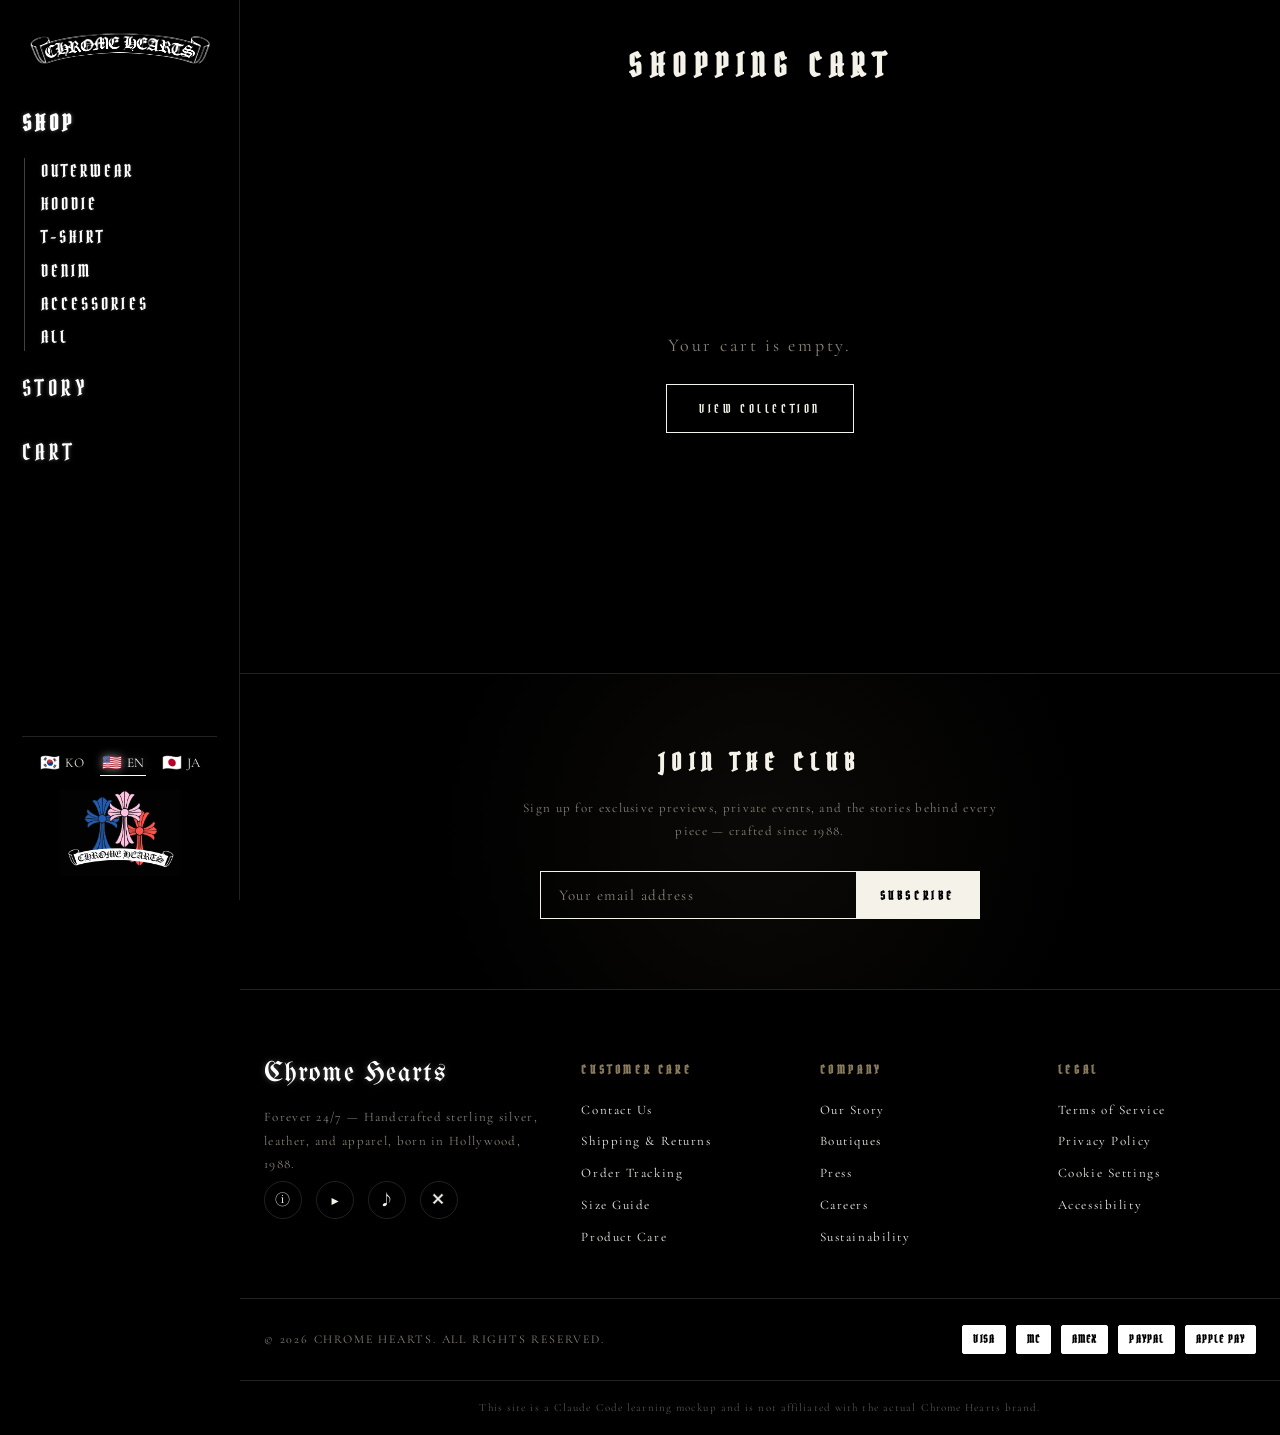
==== cart.html @ c3559861 "Initial commit: Chrome Hearts mockup site" ====
<!doctype html>
<html lang="ko">
<head>
  <meta charset="utf-8" />
  <meta name="viewport" content="width=device-width, initial-scale=1" />
  <title>Cart — Chrome Hearts Mockup</title>
  <link rel="stylesheet" href="css/common.css" />
  <link rel="stylesheet" href="css/product.css" />  <!-- qty-ctrl 스타일 재사용 -->
  <link rel="stylesheet" href="css/cart.css" />
</head>
<body>

<aside class="sidebar">
  <a href="index.html" class="logo" aria-label="Chrome Hearts">
    <img src="assets/logo.png" alt="Chrome Hearts" />
  </a>
  <nav class="nav">
    <div class="nav-group">
      <a href="shop.html" class="nav-group__title">SHOP</a>
      <div class="nav-group__sub">
        <a href="shop.html?cat=outer">Outerwear</a>
        <a href="shop.html?cat=hoodie">Hoodie</a>
        <a href="shop.html?cat=tshirt">T-Shirt</a>
        <a href="shop.html?cat=denim">Denim</a>
        <a href="shop.html?cat=accessory">Accessories</a>
        <a href="shop.html?cat=all">All</a>
      </div>
    </div>
    <a href="index.html#story">Story</a>
    <a href="cart.html">Cart</a>
  </nav>
  <div class="sidebar-tools">
    <div class="lang-switch">
      <button data-lang="ko"><span class="flag">🇰🇷</span>KO</button>
      <button data-lang="en"><span class="flag">🇺🇸</span>EN</button>
      <button data-lang="ja"><span class="flag">🇯🇵</span>JA</button>
    </div>
    <a href="cart.html" class="cart-link" aria-label="cart">
      <span class="cart-icon">🛒</span>
      <span class="cart-label">Cart</span>
      <span class="cart-badge" data-count="0">0</span>
    </a>
  </div>
</aside>

<main class="container">
  <h1 class="section-title" style="margin-top:40px;" data-i18n="cart.title">Shopping Cart</h1>
  <div class="cart-wrap" id="cartWrap"></div>
</main>

<footer class="site-footer">
  <div class="footer-newsletter">
    <h3>Join the Club</h3>
    <p>Sign up for exclusive previews, private events, and the stories behind every piece — crafted since 1988.</p>
    <form onsubmit="event.preventDefault(); this.querySelector('input').value=''; this.querySelector('button').textContent='✓ Subscribed';">
      <input type="email" placeholder="Your email address" required />
      <button type="submit">Subscribe</button>
    </form>
  </div>
  <div class="footer-main">
    <div class="footer-col footer-brand">
      <div class="footer-brand__logo">Chrome Hearts</div>
      <p class="footer-brand__tag">Forever 24/7 — Handcrafted sterling silver, leather, and apparel, born in Hollywood, 1988.</p>
      <div class="footer-social" aria-label="social">
        <a href="#" title="Instagram">ⓘ</a><a href="#" title="YouTube">▶</a><a href="#" title="TikTok">♪</a><a href="#" title="X">✕</a>
      </div>
    </div>
    <div class="footer-col"><h4>Customer Care</h4><ul>
      <li><a href="#">Contact Us</a></li><li><a href="#">Shipping &amp; Returns</a></li>
      <li><a href="#">Order Tracking</a></li><li><a href="#">Size Guide</a></li><li><a href="#">Product Care</a></li>
    </ul></div>
    <div class="footer-col"><h4>Company</h4><ul>
      <li><a href="index.html#story">Our Story</a></li><li><a href="#">Boutiques</a></li>
      <li><a href="#">Press</a></li><li><a href="#">Careers</a></li><li><a href="#">Sustainability</a></li>
    </ul></div>
    <div class="footer-col"><h4>Legal</h4><ul>
      <li><a href="#">Terms of Service</a></li><li><a href="#">Privacy Policy</a></li>
      <li><a href="#">Cookie Settings</a></li><li><a href="#">Accessibility</a></li>
    </ul></div>
  </div>
  <div class="footer-bottom">
    <div>© 2026 CHROME HEARTS. ALL RIGHTS RESERVED.</div>
    <div class="footer-bottom__payments"><span>VISA</span><span>MC</span><span>AMEX</span><span>PAYPAL</span><span>APPLE&nbsp;PAY</span></div>
  </div>
  <div class="footer-disclaimer" data-i18n="footer.disclaimer">This site is a Claude Code learning mockup and is not affiliated with the actual Chrome Hearts brand.</div>
</footer>

<script src="js/i18n.js"></script>
<script src="js/products.js"></script>
<script src="js/cart.js"></script>
<script src="js/main.js"></script>
<script>
  /* ============================================================
     cart 페이지
     - CH_CART 상태를 읽어 리스트/합계를 그린다.
     - 수량 변경 / 삭제 시 다시 그려 뱃지·합계 동기화
     - "결제하기" 는 실제 기능 없음 → 모달로 데모 안내
  ============================================================ */

  // 가격 포맷 헬퍼 재사용
  const fmt = window.CH_PRODUCTS.formatPrice;

  function render() {
    const wrap = document.getElementById('cartWrap');
    const items = window.CH_CART.getItems();

    if (items.length === 0) {
      // 빈 장바구니 UI
      wrap.innerHTML = `
        <div class="cart-empty">
          <p data-i18n="cart.empty">Your cart is empty.</p>
          <a href="shop.html" class="btn" style="margin-top:24px;" data-i18n="hero.cta">View Collection</a>
        </div>`;
      if (window.CH_I18N) window.CH_I18N.applyLang(window.CH_I18N.lang);
      return;
    }

    const subtotal = window.CH_CART.getTotal();

    wrap.innerHTML = `
      <div class="cart-list">
        ${items.map((it) => `
          <div class="cart-item" data-id="${it.id}" data-size="${it.size || ''}">
            <div class="cart-item__img"><img src="${it.image}" alt="" /></div>
            <div>
              <div class="cart-item__name">${it.name}</div>
              <div class="cart-item__meta">
                <span data-i18n="product.size">Size</span>: ${it.size || 'FREE'}
              </div>
            </div>
            <div class="qty-ctrl">
              <button data-act="minus">−</button>
              <span>${it.qty}</span>
              <button data-act="plus">+</button>
            </div>
            <div class="cart-item__price">${fmt(it.price * it.qty)}</div>
            <button class="cart-item__remove" data-act="remove" data-i18n="cart.remove">Remove</button>
          </div>
        `).join('')}
      </div>

      <aside class="cart-summary">
        <h2 data-i18n="cart.title">Shopping Cart</h2>
        <div class="cart-summary__row">
          <span data-i18n="cart.subtotal">Subtotal</span>
          <span>${fmt(subtotal)}</span>
        </div>
        <div class="cart-summary__row">
          <span data-i18n="cart.shipping">Shipping</span>
          <span data-i18n="cart.shipping_free">Free</span>
        </div>
        <div class="cart-summary__row total">
          <span data-i18n="cart.total">Total</span>
          <span>${fmt(subtotal)}</span>
        </div>
        <button class="btn btn--accent" id="checkoutBtn" data-i18n="cart.checkout">Checkout</button>
      </aside>
    `;

    bindEvents();
    if (window.CH_I18N) window.CH_I18N.applyLang(window.CH_I18N.lang);
  }

  function bindEvents() {
    // 수량 증감 + 삭제
    document.querySelectorAll('.cart-item').forEach((row) => {
      const id = Number(row.dataset.id);
      const size = row.dataset.size || '';
      row.querySelectorAll('button').forEach((b) => {
        b.addEventListener('click', () => {
          const act = b.dataset.act;
          const current = window.CH_CART.getItems().find((x) => x.id === id && (x.size || '') === size);
          if (!current) return;
          if (act === 'plus')   window.CH_CART.updateQty(id, size, current.qty + 1);
          if (act === 'minus')  window.CH_CART.updateQty(id, size, current.qty - 1);
          if (act === 'remove') window.CH_CART.remove(id, size);
        });
      });
    });

    // 결제 → 데모 모달
    const btn = document.getElementById('checkoutBtn');
    if (btn) btn.addEventListener('click', openDemoModal);
  }

  function openDemoModal() {
    const dict = (window.CH_I18N && window.CH_I18N.t) ? window.CH_I18N.t : () => '';
    const msg = dict('cart.demo_notice') || 'This is a demo site.';
    const close = dict('nav.home') || 'Close';
    const box = document.createElement('div');
    box.className = 'modal-backdrop';
    box.innerHTML = `
      <div class="modal-box">
        <h3>DEMO</h3>
        <p>${msg}</p>
        <button class="btn">OK</button>
      </div>`;
    box.addEventListener('click', (e) => {
      if (e.target === box || e.target.tagName === 'BUTTON') box.remove();
    });
    document.body.appendChild(box);
  }

  // 장바구니 상태 변화 이벤트에 반응 (cart.js 가 발행)
  document.addEventListener('cart:changed', render);
  document.addEventListener('i18n:changed', render);
  document.addEventListener('DOMContentLoaded', render);
</script>
</body>
</html>
---- css/common.css ----
/* =========================================================
   common.css — 전체 페이지에서 공통으로 쓰는 스타일
   - 컬러/폰트 같은 "디자인 토큰"을 변수로 모아둬서
     나중에 한 곳만 바꾸면 사이트 전체 분위기가 바뀌도록 설계
   - 헤더/푸터/버튼 등 모든 페이지가 공유하는 UI를 담당
   ========================================================= */

/* ---------- 폰트 불러오기 (Google Fonts) ----------
   Cinzel: 크롬하츠 특유의 고딕 세리프 느낌의 영문 로고용
   Cormorant Garamond: 본문 영문. 고급스러운 세리프
   Noto Serif KR / JP: 한글·일본어 본문. 위 영문과 무게감이 어울림 */
/* 블랙레터(고딕) 폰트 추가:
   - UnifrakturMaguntia / Pirata One: 크롬하츠 로고 같은 중세 고딕 느낌
   - Cinzel / Cormorant Garamond: 보조 세리프 (네비·본문)
   - Noto Serif KR/JP: 한·일 본문 폴백 */
@import url('https://fonts.googleapis.com/css2?family=UnifrakturMaguntia&family=Pirata+One&family=Cinzel:wght@500;700&family=Cormorant+Garamond:wght@400;600&family=Noto+Serif+JP:wght@400;700&family=Noto+Serif+KR:wght@400;700&display=swap');

/* ---------- 디자인 토큰 (CSS 변수) ----------
   :root 는 문서 최상위. 여기 선언한 변수는 어디서나 var(--이름)으로 사용 가능 */
:root {
  /* 컬러: 크롬하츠의 어둡고 무게감 있는 럭셔리 톤 */
  --bg: #000;            /* 기본 배경: 완전한 검정 */
  --bg-soft: #0c0c0c;    /* 살짝 밝은 검정 (카드/섹션 구분용) */
  --fg: #f5f2ea;         /* 본문 텍스트: 아이보리 (완전 흰색은 너무 차가움) */
  --fg-dim: #8a8378;     /* 보조 텍스트: 빛바랜 금속톤 */
  --accent: #8a7b5c;     /* 포인트 컬러: 앤틱 골드. 버튼·강조선에 사용 */
  --line: #222;          /* 구분선: 거의 안 보이되 구조만 잡아줌 */

  /* 폰트 스택:
     --font-blackletter: 브랜드 상징 로고용 (크롬하츠 고딕 느낌)
     --font-display: 네비·섹션 타이틀 등 강조용 세리프
     --font-body: 본문 세리프 */
  --font-blackletter: 'UnifrakturMaguntia', 'Pirata One', 'Cinzel', serif;
  --font-display: 'Pirata One', 'Cinzel', 'Noto Serif KR', 'Noto Serif JP', serif;
  --font-body: 'Cormorant Garamond', 'Noto Serif KR', 'Noto Serif JP', serif;

  /* 레이아웃: 콘텐츠 최대 폭과 기본 여백 */
  --maxw: 1280px;
  --gutter: 24px;
}

/* ---------- 리셋 ----------
   브라우저마다 기본 여백/폰트가 달라서 초기화해두면 디자인이 일관됨 */
* { box-sizing: border-box; margin: 0; padding: 0; }

html, body {
  background: var(--bg);
  color: var(--fg);
  font-family: var(--font-body);
  font-size: 17px;         /* 본문 기준 크기. 세리프 폰트는 살짝 크게 해야 잘 읽힘 */
  line-height: 1.6;
  -webkit-font-smoothing: antialiased; /* 맥에서 글자 뭉개짐 방지 */
}

a { color: inherit; text-decoration: none; }
img { max-width: 100%; display: block; }
button { font-family: inherit; cursor: pointer; background: none; border: none; color: inherit; }

/* ---------- 좌측 사이드바 ----------
   - 페이지 좌측에 고정된 세로 네비게이션
   - 로고(최상단) / 네비(중앙, 쇼핑은 서브카테고리까지 펼쳐짐) / 언어·장바구니(하단)
   - 본문은 body 에 padding-left 를 줘서 사이드바에 가리지 않도록 함 */
:root { --sidebar-w: 240px; }

body { padding-left: var(--sidebar-w); }

.sidebar {
  position: fixed;
  top: 0; left: 0; bottom: 0;
  width: var(--sidebar-w);
  padding: 24px 22px;
  background: #000;
  border-right: 1px solid var(--line);
  display: flex;
  flex-direction: column;
  gap: 22px;
  z-index: 100;
  overflow: hidden;         /* 스크롤바 금지 — 내용은 항상 한 화면 안에 */
}

/* 로고: 이미지(말굽+크로스 엠블럼)
   - 핵심: 클릭/호버 영역이 이미지 크기에만 딱 맞도록 inline-block + 가운데 정렬
   - 원본 PNG 는 알파 채널이 없고 검정 배경이라 사이드바(검정)와 자연스럽게 이어짐
   - filter drop-shadow 는 '이미지 바깥 직사각형'에 빛을 만들어 버튼처럼 보이게 하므로 제거
   - 원본에 상하 검정 여백 + "CHROME HEARTS" 배너 포함 → object-fit: cover 로 말굽만 잘라 보여줌 */
/* 로고: 가로형 "CHROME HEARTS" 배너 이미지 (원본 403x107, 비율 ≒ 3.77:1)
   사이드바 폭에 맞춰 가로 전체를 채우되 비율 유지.
   크롭 없이 통짜 이미지 그대로 사용 — 여백 문제가 원본에 없어서 간단. */
.logo {
  display: block;
  width: 100%;
  max-width: 240px;          /* 살짝 더 크게 */
  align-self: center;
  line-height: 0;
  transition: opacity .2s, filter .2s;
}
.logo:hover { opacity: 0.9; }
.logo img {
  width: 100%;
  height: auto;
  display: block;
  /* 선명도·밝기 보정: contrast + brightness 를 살짝 올려 원본보다 또렷하게 */
  filter: brightness(1.25) contrast(1.2);
}

/* 메인 네비게이션 (세로 스택) — 간격을 줄여 한 화면 안에 들어가도록 */
.nav { display: flex; flex-direction: column; gap: 12px; flex: 1; }

/* 메인 네비 항목: 가독성 우선 — 흰색·큰 글씨 (요청에 따라 확대)
   기본 상태에서도 약한 글로우를 깔아 화면에서 글자가 또렷하게 살아나도록 */
.nav > a,
.nav > .nav-group > .nav-group__title {
  font-family: var(--font-display);
  font-size: 22px;
  letter-spacing: 0.2em;
  text-transform: uppercase;
  color: #ffffff;
  padding: 8px 0;
  display: block;
  border-bottom: 1px solid transparent;
  text-shadow: 0 0 4px rgba(255,255,255,0.35);
  transition: color .2s, border-color .2s, text-shadow .2s;
  cursor: pointer;
}
.nav > a:hover,
.nav > .nav-group > .nav-group__title:hover {
  color: #fff;
  text-shadow: 0 0 10px rgba(255,255,255,0.6); /* 호버 시 실버 글로우 */
}

/* 쇼핑 그룹: 하위 카테고리 리스트가 항상 펼쳐진 상태 */
.nav-group { display: flex; flex-direction: column; gap: 8px; }
.nav-group__title {
  font-weight: 700;
  color: #fff !important;
}
.nav-group__sub {
  display: flex;
  flex-direction: column;
  gap: 6px;
  padding-left: 16px;
  border-left: 1px solid rgba(255,255,255,0.25);
  margin-left: 2px;
}
.nav-group__sub a {
  font-family: var(--font-display);
  font-size: 17px;
  letter-spacing: 0.18em;
  text-transform: uppercase;
  color: #ffffff;                        /* 서브메뉴도 흰색으로 밝기 업 */
  text-shadow: 0 0 3px rgba(255,255,255,0.25);
  transition: color .2s, text-shadow .2s;
}
.nav-group__sub a:hover {
  color: #fff;
  text-shadow: 0 0 8px rgba(255,255,255,0.5);
}

/* 하단 도구 영역 (언어 + 장바구니) */
.sidebar-tools {
  display: flex;
  flex-direction: column;
  gap: 14px;
  padding-top: 14px;
  border-top: 1px solid var(--line);
  align-items: center;        /* 장바구니 이미지 중앙 정렬 */
}

/* 언어 토글: 국기 + 언어코드. 가로 배치로 컴팩트하게 */
.lang-switch { display: flex; flex-direction: row; gap: 14px; font-size: 14px; letter-spacing: 0.1em; }
.lang-switch button {
  padding: 4px 2px;
  color: #e8e6df;
  display: inline-flex;
  align-items: center;
  gap: 5px;
  border-bottom: 1px solid transparent;
  transition: color .2s, border-color .2s;
}
.lang-switch button .flag { font-size: 16px; line-height: 1; }
.lang-switch button:hover { color: #fff; }
.lang-switch button.active {
  color: #fff;
  border-bottom-color: #fff;
  text-shadow: 0 0 8px rgba(255,255,255,0.5);
}

/* 장바구니 링크: 크로스 3개 엠블럼 이미지를 버튼처럼 사용.
   - 내부의 cart-icon / cart-label 은 CSS 로 숨기고 이미지만 보여준다.
   - 이미지 위에 작은 숫자 뱃지를 absolute 로 얹어 담긴 수량 표시. */
.cart-link {
  position: relative;
  display: inline-block;
  width: 120px;           /* 사이드바 폭에 여유 있게 들어가는 크기 */
  align-self: center;
  line-height: 0;
  transition: opacity .2s, filter .2s;
  background: url('../assets/cart-logo.png') center / contain no-repeat;
  aspect-ratio: 409 / 292;   /* 원본 비율 유지 → 세로 스크롤 없이 깔끔 */
  filter: brightness(1.1);
}
.cart-link:hover { opacity: 0.85; filter: brightness(1.3); }

/* 기존 아이콘·라벨 텍스트는 숨김 (이미지로 대체) */
.cart-link .cart-icon,
.cart-link .cart-label { display: none; }
.cart-badge {
  position: absolute;
  top: -6px; right: -10px;
  background: var(--accent);
  color: #000;
  font-size: 10px;
  font-weight: 700;
  min-width: 16px;
  height: 16px;
  padding: 0 4px;
  border-radius: 8px;
  display: flex; align-items: center; justify-content: center;
}
.cart-badge[data-count="0"] { display: none; } /* 0이면 숨김 */

/* ---------- 버튼 ----------
   브랜드 톤에 맞는 미니멀 아웃라인 버튼 */
.btn {
  display: inline-block;
  padding: 14px 32px;
  font-family: var(--font-display);
  font-size: 12px;
  letter-spacing: 0.3em;
  text-transform: uppercase;
  border: 1px solid var(--fg);
  color: var(--fg);
  transition: background .3s, color .3s;
}
.btn:hover { background: var(--fg); color: var(--bg); }
.btn--accent { border-color: var(--accent); color: var(--accent); }
.btn--accent:hover { background: var(--accent); color: var(--bg); }
.btn:disabled { opacity: .4; cursor: not-allowed; }
.btn:disabled:hover { background: none; color: var(--fg); }

/* ---------- 섹션 공통 ----------
   페이지 안쪽 콘텐츠는 max-width 로 중앙 정렬 */
.container {
  max-width: var(--maxw);
  margin: 0 auto;
  padding: 0 var(--gutter);
}
.section { padding: 100px 0; }
.section-title {
  font-family: var(--font-display);
  font-size: 32px;
  letter-spacing: 0.25em;
  text-align: center;
  margin-bottom: 60px;
  text-transform: uppercase;
}

/* ---------- 푸터 (럭셔리 브랜드 풀풋터) ----------
   - 상단: 뉴스레터 가입 영역 (섹션 구분용 골드 라인)
   - 중단: 4단(Customer Care / Company / Follow / Contact) + 로고
   - 하단: 결제 수단 · 지역 선택 · 저작권 · 학습 고지
   - 실제 럭셔리몰 감성: 풍부한 여백, 세리프 타이포, 얇은 구분선 */
.site-footer {
  background: #000;
  color: var(--fg);
  border-top: 1px solid var(--line);
  padding: 0;
  font-size: 13px;
  letter-spacing: 0.1em;
}
.site-footer a { color: var(--fg); transition: color .2s; }
.site-footer a:hover { color: var(--accent); }

/* ── 뉴스레터 영역 ── */
.footer-newsletter {
  border-bottom: 1px solid var(--line);
  padding: 70px var(--gutter);
  text-align: center;
  background:
    radial-gradient(circle at 50% 50%, rgba(138,123,92,0.08), transparent 60%),
    #000;
}
.footer-newsletter h3 {
  font-family: var(--font-display);
  font-size: 24px;
  letter-spacing: 0.3em;
  text-transform: uppercase;
  margin-bottom: 14px;
  font-weight: 700;
}
.footer-newsletter p {
  color: var(--fg-dim);
  max-width: 480px;
  margin: 0 auto 28px;
  line-height: 1.8;
}
.footer-newsletter form {
  display: inline-flex;
  align-items: stretch;
  max-width: 440px;
  width: 100%;
  border: 1px solid var(--fg);
}
.footer-newsletter input {
  flex: 1;
  background: transparent;
  border: 0;
  padding: 14px 18px;
  color: var(--fg);
  font-family: var(--font-body);
  font-size: 15px;
  letter-spacing: 0.1em;
  outline: none;
}
.footer-newsletter input::placeholder { color: var(--fg-dim); }
.footer-newsletter button {
  padding: 0 24px;
  background: var(--fg);
  color: #000;
  font-family: var(--font-display);
  font-size: 12px;
  letter-spacing: 0.3em;
  text-transform: uppercase;
  font-weight: 700;
  border: 0;
  cursor: pointer;
  transition: background .2s, color .2s;
}
.footer-newsletter button:hover { background: var(--accent); color: #000; }

/* ── 메인 4단 영역 ── */
.footer-main {
  display: grid;
  grid-template-columns: 1.4fr 1fr 1fr 1fr;
  gap: 40px;
  max-width: var(--maxw);
  margin: 0 auto;
  padding: 70px var(--gutter) 50px;
}
.footer-brand__logo {
  font-family: var(--font-blackletter);
  font-size: 28px;
  line-height: 1;
  color: #fff;
  margin-bottom: 18px;
  text-shadow: 0 0 6px rgba(255,255,255,0.3);
}
.footer-brand__tag {
  color: var(--fg-dim);
  line-height: 1.8;
  max-width: 280px;
  font-size: 13px;
}
.footer-col h4 {
  font-family: var(--font-display);
  font-size: 12px;
  letter-spacing: 0.3em;
  text-transform: uppercase;
  color: var(--accent);
  margin-bottom: 20px;
  font-weight: 700;
}
.footer-col ul { list-style: none; display: flex; flex-direction: column; gap: 11px; }
.footer-col ul a {
  color: var(--fg);
  font-size: 13px;
  letter-spacing: 0.12em;
}
.footer-col ul a:hover { color: var(--accent); }

/* 소셜 아이콘 영역 */
.footer-social {
  display: flex;
  gap: 14px;
  margin-top: 4px;
}
.footer-social a {
  width: 38px; height: 38px;
  display: inline-flex;
  align-items: center;
  justify-content: center;
  border: 1px solid var(--line);
  border-radius: 50%;
  font-size: 15px;
  color: var(--fg);
  transition: border-color .2s, background .2s, color .2s;
}
.footer-social a:hover {
  border-color: var(--accent);
  background: var(--accent);
  color: #000;
}

/* ── 하단 바: 결제·지역·저작권 ── */
.footer-bottom {
  border-top: 1px solid var(--line);
  padding: 26px var(--gutter);
  max-width: var(--maxw);
  margin: 0 auto;
  display: flex;
  justify-content: space-between;
  align-items: center;
  flex-wrap: wrap;
  gap: 18px;
  color: var(--fg-dim);
  font-size: 12px;
  letter-spacing: 0.15em;
}
.footer-bottom__links { display: flex; gap: 22px; }
.footer-bottom__payments {
  display: flex;
  gap: 10px;
  font-size: 11px;
  letter-spacing: 0.2em;
}
/* 결제 수단 배지: 흰 배경 + 검정 글씨로 반전시켜 실제 결제 로고 느낌을 냄 */
.footer-bottom__payments span {
  padding: 5px 10px;
  background: #ffffff;
  color: #000000;
  border: 1px solid #ffffff;
  font-family: var(--font-display);
  font-weight: 700;
  letter-spacing: 0.1em;
  border-radius: 2px;
}

/* 학습 고지 띠 (가장 아래) */
.footer-disclaimer {
  text-align: center;
  padding: 18px var(--gutter);
  border-top: 1px solid var(--line);
  color: #555;
  font-size: 11px;
  letter-spacing: 0.1em;
}

/* 모바일 */
@media (max-width: 900px) {
  .footer-main { grid-template-columns: 1fr 1fr; gap: 36px; padding: 50px var(--gutter); }
  .footer-bottom { flex-direction: column; align-items: flex-start; gap: 12px; }
  .footer-newsletter h3 { font-size: 18px; }
}
@media (max-width: 520px) {
  .footer-main { grid-template-columns: 1fr; }
}

/* ---------- 진입 애니메이션 ----------
   IntersectionObserver 로 .is-visible 클래스를 붙이면 자연스럽게 등장 */
.reveal {
  opacity: 0;
  transform: translateY(24px);
  transition: opacity .9s ease, transform .9s ease;
}
.reveal.is-visible { opacity: 1; transform: none; }

/* ---------- 모바일 반응형 ----------
   900px 미만: 사이드바를 상단 바 형태로 접는다 (body 패딩 제거) */
@media (max-width: 900px) {
  body { padding-left: 0; padding-top: 0; }
  .sidebar {
    position: static;
    width: 100%;
    height: auto;
    flex-direction: column;
    gap: 24px;
    padding: 20px var(--gutter);
  }
  .nav { gap: 14px; }
  .section { padding: 60px 0; }
  .section-title { font-size: 22px; margin-bottom: 36px; }
  .logo { font-size: 16px; }
}
---- css/product.css ----
/* =========================================================
   product.css — 상품 상세 페이지
   - 좌: 대형 이미지 슬라이더 / 우: 상품 정보
   ========================================================= */

.prod-wrap {
  display: grid;
  grid-template-columns: 1.3fr 1fr;  /* 이미지를 조금 더 크게 */
  gap: 60px;
  padding: 60px 0 120px;
}

.prod-gallery { display: flex; flex-direction: column; gap: 12px; }
.prod-gallery__main {
  aspect-ratio: 1/1;
  background: #000;
  overflow: hidden;
}
.prod-gallery__main img { width: 100%; height: 100%; object-fit: cover; }
/* 썸네일 줄: 이미지가 여러 장일 때만 노출 */
.prod-gallery__thumbs { display: flex; gap: 8px; }
.prod-gallery__thumbs img {
  width: 80px; height: 100px; object-fit: cover;
  border: 1px solid var(--line);
  cursor: pointer;
  opacity: 0.5;
  transition: opacity .2s;
}
.prod-gallery__thumbs img.active { opacity: 1; border-color: var(--accent); }

.prod-info__name {
  font-family: var(--font-display);
  font-size: 28px;
  letter-spacing: 0.2em;
  text-transform: uppercase;
  margin-bottom: 16px;
}
.prod-info__price {
  font-size: 20px;
  color: var(--accent);
  margin-bottom: 32px;
  letter-spacing: 0.1em;
}
.prod-info__section { margin-bottom: 28px; }
.prod-info__label {
  font-family: var(--font-display);
  font-size: 12px;
  letter-spacing: 0.25em;
  text-transform: uppercase;
  color: var(--fg-dim);
  margin-bottom: 10px;
  display: block;
}
.size-list { display: flex; gap: 8px; flex-wrap: wrap; }
.size-list button {
  min-width: 50px;
  padding: 10px 14px;
  border: 1px solid var(--line);
  color: var(--fg);
  font-size: 13px;
  letter-spacing: 0.1em;
  transition: border-color .2s, background .2s;
}
.size-list button:hover { border-color: var(--fg); }
.size-list button.active { background: var(--fg); color: var(--bg); border-color: var(--fg); }

.qty-ctrl { display: flex; align-items: center; gap: 0; width: fit-content; border: 1px solid var(--line); }
.qty-ctrl button { width: 40px; height: 40px; font-size: 18px; }
.qty-ctrl span { width: 50px; text-align: center; }

.prod-info__desc {
  color: var(--fg-dim);
  line-height: 1.9;
  padding-top: 28px;
  margin-top: 28px;
  border-top: 1px solid var(--line);
}
.prod-info__desc h4 {
  font-family: var(--font-display);
  font-size: 12px;
  letter-spacing: 0.25em;
  text-transform: uppercase;
  color: var(--fg);
  margin-bottom: 10px;
}

@media (max-width: 900px) {
  .prod-wrap { grid-template-columns: 1fr; gap: 30px; padding: 30px 0 80px; }
  .prod-info__name { font-size: 22px; }
}
---- css/cart.css ----
/* =========================================================
   cart.css — 장바구니 페이지
   - 좌: 담긴 상품 목록 / 우: 합계 박스
   ========================================================= */

.cart-wrap {
  display: grid;
  grid-template-columns: 2fr 1fr;
  gap: 60px;
  padding: 60px 0 120px;
}

/* 담긴 상품 행: 이미지 | 이름/사이즈 | 수량 | 가격 | 삭제 */
.cart-item {
  display: grid;
  grid-template-columns: 120px 1fr auto auto auto;
  align-items: center;
  gap: 20px;
  padding: 24px 0;
  border-bottom: 1px solid var(--line);
}
.cart-item__img { width: 120px; height: 150px; background: #000; overflow: hidden; }
.cart-item__img img { width: 100%; height: 100%; object-fit: cover; }
.cart-item__name {
  font-family: var(--font-display);
  font-size: 14px;
  letter-spacing: 0.15em;
  text-transform: uppercase;
  margin-bottom: 6px;
}
.cart-item__meta { color: var(--fg-dim); font-size: 13px; letter-spacing: 0.1em; }
.cart-item__price { color: var(--accent); font-size: 15px; min-width: 120px; text-align: right; }
.cart-item__remove {
  color: var(--fg-dim);
  font-size: 12px;
  letter-spacing: 0.2em;
  text-transform: uppercase;
  padding: 6px 8px;
  border-bottom: 1px solid transparent;
  transition: color .2s, border-color .2s;
}
.cart-item__remove:hover { color: var(--fg); border-bottom-color: var(--fg); }

/* 우측 합계 박스: sticky 로 스크롤 시 따라옴 */
.cart-summary {
  background: var(--bg-soft);
  border: 1px solid var(--line);
  padding: 32px;
  align-self: start;
  position: sticky;
  top: 100px;
}
.cart-summary h2 {
  font-family: var(--font-display);
  font-size: 16px;
  letter-spacing: 0.25em;
  text-transform: uppercase;
  margin-bottom: 24px;
}
.cart-summary__row {
  display: flex; justify-content: space-between;
  padding: 10px 0;
  color: var(--fg-dim);
  font-size: 14px;
  letter-spacing: 0.1em;
}
.cart-summary__row.total {
  border-top: 1px solid var(--line);
  padding-top: 18px; margin-top: 10px;
  color: var(--fg);
  font-size: 18px;
  font-family: var(--font-display);
  letter-spacing: 0.2em;
}
.cart-summary .btn { width: 100%; margin-top: 24px; }

/* 빈 장바구니 */
.cart-empty {
  grid-column: 1 / -1;
  text-align: center;
  padding: 120px 0;
  color: var(--fg-dim);
  font-size: 18px;
  letter-spacing: 0.15em;
}

/* 데모 모달 */
.modal-backdrop {
  position: fixed; inset: 0;
  background: rgba(0,0,0,0.8);
  display: flex; align-items: center; justify-content: center;
  z-index: 500;
}
.modal-box {
  background: var(--bg-soft);
  border: 1px solid var(--accent);
  padding: 48px;
  max-width: 420px;
  text-align: center;
}
.modal-box h3 {
  font-family: var(--font-display);
  font-size: 20px;
  letter-spacing: 0.3em;
  text-transform: uppercase;
  margin-bottom: 16px;
  color: var(--accent);
}
.modal-box p { color: var(--fg-dim); line-height: 1.8; margin-bottom: 28px; }

@media (max-width: 900px) {
  .cart-wrap { grid-template-columns: 1fr; gap: 30px; }
  .cart-item {
    grid-template-columns: 80px 1fr;
    grid-template-rows: auto auto auto;
  }
  .cart-item__img { width: 80px; height: 100px; }
  .cart-item__price,
  .cart-item__remove,
  .qty-ctrl { grid-column: 2; }
  .cart-summary { position: static; }
}
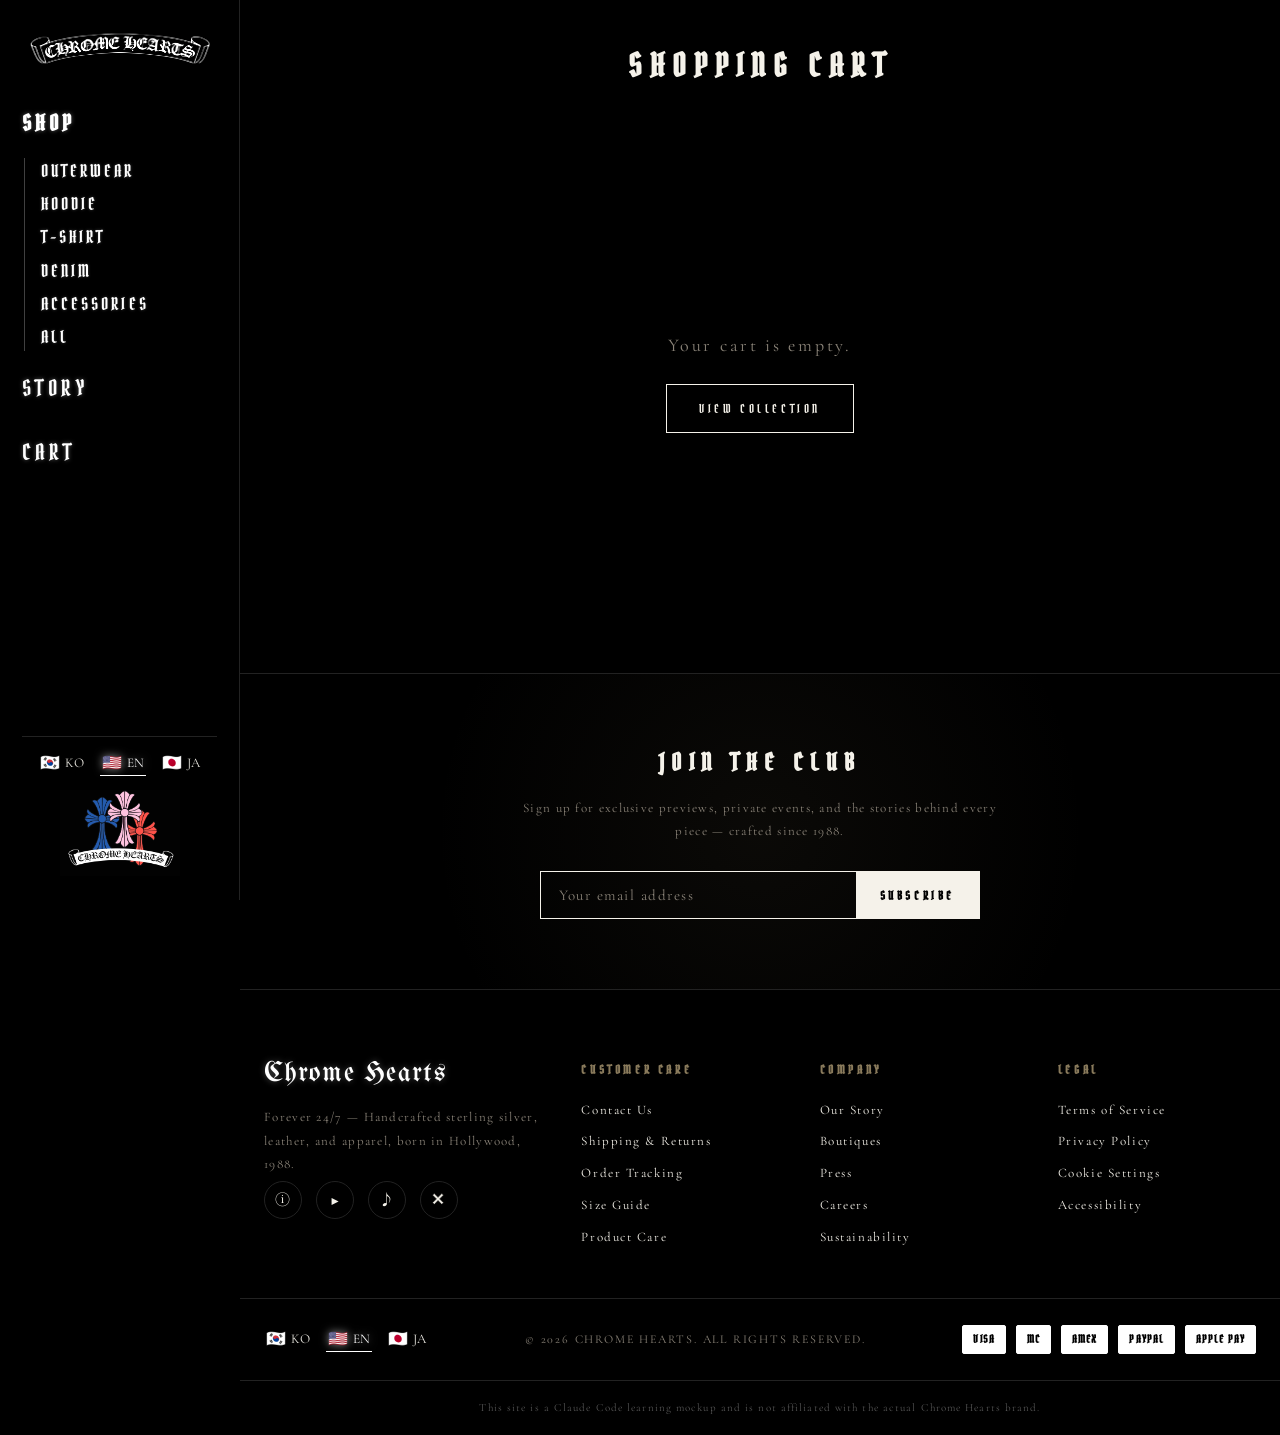
==== commit 0505864b: "모바일 언어 토글을 푸터로 이동" ====
--- a/cart.html
+++ b/cart.html
@@ -79,6 +79,11 @@
     </ul></div>
   </div>
   <div class="footer-bottom">
+    <div class="lang-switch lang-switch--footer">
+      <button data-lang="ko"><span class="flag">🇰🇷</span>KO</button>
+      <button data-lang="en"><span class="flag">🇺🇸</span>EN</button>
+      <button data-lang="ja"><span class="flag">🇯🇵</span>JA</button>
+    </div>
     <div>© 2026 CHROME HEARTS. ALL RIGHTS RESERVED.</div>
     <div class="footer-bottom__payments"><span>VISA</span><span>MC</span><span>AMEX</span><span>PAYPAL</span><span>APPLE&nbsp;PAY</span></div>
   </div>
--- a/css/common.css
+++ b/css/common.css
@@ -166,6 +166,9 @@
   align-items: center;        /* 장바구니 이미지 중앙 정렬 */
 }
 
+/* 푸터용 언어 토글은 PC 에서는 숨김 (사이드바 토글만 노출) */
+.lang-switch--footer { display: none; }
+
 /* 언어 토글: 국기 + 언어코드. 가로 배치로 컴팩트하게 */
 .lang-switch { display: flex; flex-direction: row; gap: 14px; font-size: 14px; letter-spacing: 0.1em; }
 .lang-switch button {
@@ -455,19 +458,71 @@
 .reveal.is-visible { opacity: 1; transform: none; }
 
 /* ---------- 모바일 반응형 ----------
-   900px 미만: 사이드바를 상단 바 형태로 접는다 (body 패딩 제거) */
+   900px 이하: 사이드바를 상단 고정 컴팩트 헤더로 재배치.
+   기존 세로 네비를 가로로 접어 화면을 덜 잡아먹게 함.
+   본문은 상단 헤더 높이만큼만 아래로 밀림. */
 @media (max-width: 900px) {
-  body { padding-left: 0; padding-top: 0; }
+  :root { --sidebar-w: 0px; }    /* 좌측 패딩 없앰 */
+  body { padding-left: 0; padding-top: 86px; }  /* 상단 바 높이에 맞춰 본문 밀림 */
+
+  /* 사이드바 → 상단 고정 바로 변신 (세로를 넉넉히 키워 메뉴 가독성 확보) */
   .sidebar {
-    position: static;
+    position: fixed;
+    top: 0; left: 0; right: 0; bottom: auto;
     width: 100%;
-    height: auto;
-    flex-direction: column;
-    gap: 24px;
-    padding: 20px var(--gutter);
+    height: 86px;
+    flex-direction: row;
+    align-items: center;
+    gap: 14px;
+    padding: 10px 18px;
+    overflow: hidden;
+    border-right: 0;
+    border-bottom: 1px solid var(--line);
   }
-  .nav { gap: 14px; }
-  .section { padding: 60px 0; }
-  .section-title { font-size: 22px; margin-bottom: 36px; }
-  .logo { font-size: 16px; }
-}
+
+  /* 로고: 상단 바 높이가 커진 만큼 함께 키움 */
+  .logo { max-width: 160px; margin: 0; align-self: center; }
+
+  /* 네비: 가로 스크롤 가능한 한 줄 — 글씨 더 크게 */
+  .nav {
+    flex-direction: row;
+    flex-wrap: nowrap;
+    overflow-x: auto;
+    gap: 20px;
+    flex: 1;
+    scrollbar-width: none;
+  }
+  .nav::-webkit-scrollbar { display: none; }
+  .nav > a,
+  .nav > .nav-group > .nav-group__title { font-size: 16px; padding: 4px 0; letter-spacing: 0.2em; }
+  /* SHOP 서브카테고리는 모바일에서 숨김(공간 부족) → SHOP 링크로 대체 */
+  .nav-group__sub { display: none; }
+
+  /* 하단 도구 영역: 가로로 컴팩트 */
+  .sidebar-tools {
+    flex-direction: row;
+    gap: 10px;
+    padding-top: 0;
+    border-top: 0;
+    margin-left: auto;
+    align-items: center;
+  }
+  /* 모바일에서는 상단 바의 언어 토글 숨기고 푸터 토글만 사용 */
+  .sidebar .lang-switch { display: none; }
+  .lang-switch--footer {
+    display: flex;
+    flex-direction: row;
+    gap: 14px;
+    margin-right: auto;
+  }
+  .cart-link { width: 44px; }
+
+  .section { padding: 40px 0; }
+  .section-title { font-size: 20px; margin-bottom: 28px; }
+}
+
+/* 아주 작은 폰 화면: 공간 절약 */
+@media (max-width: 520px) {
+  .nav > a { font-size: 15px; }
+  /* 푸터 언어 토글은 계속 텍스트+국기 유지 (공간 있음) */
+}
--- a/css/product.css
+++ b/css/product.css
@@ -85,6 +85,9 @@
 }
 
 @media (max-width: 900px) {
-  .prod-wrap { grid-template-columns: 1fr; gap: 30px; padding: 30px 0 80px; }
-  .prod-info__name { font-size: 22px; }
+  .prod-wrap { grid-template-columns: 1fr; gap: 24px; padding: 20px 0 60px; }
+  .prod-info__name { font-size: 20px; letter-spacing: 0.15em; }
+  .prod-info__price { font-size: 18px; margin-bottom: 20px; }
+  .prod-info__section { margin-bottom: 20px; }
+  .size-list button { min-width: 44px; padding: 8px 10px; font-size: 12px; }
 }
